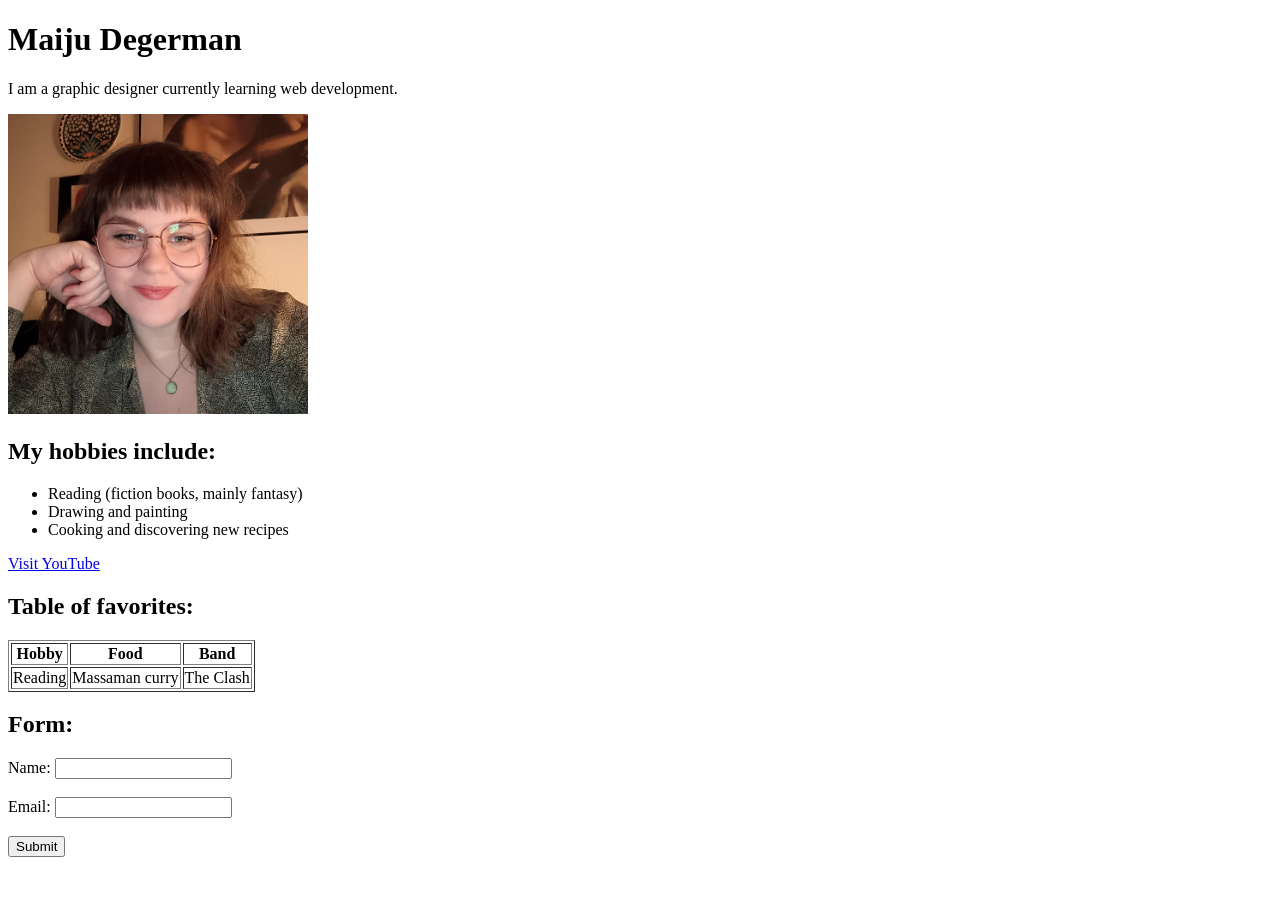
==== index.html @ f5ac300c "Refactor code structure for improved readability and maintainability" ====
<!doctype html>
<html>
  <head>
    <title>Maiju's Page</title>
  </head>
  <body>
    <h1>Maiju Degerman</h1>
    <p>I am a graphic designer currently learning web development.</p>
    <img src="maiju.jpg" alt="Kuva Maijusta" width="300" height="300" />

    <h2>My hobbies include:</h2>
    <ul>
      <li>Reading (fiction books, mainly fantasy)</li>
      <li>Drawing and painting</li>
      <li>Cooking and discovering new recipes</li>
    </ul>

    <a href="https://www.youtube.com">Visit YouTube</a>

    <h2>Table of favorites:</h2>

    <table border="1">
      <tr>
        <th>Hobby</th>
        <th>Food</th>
        <th>Band</th>
      </tr>
      <tr>
        <td>Reading</td>
        <td>Massaman curry</td>
        <td>The Clash</td>
      </tr>
    </table>

    <h2>Form:</h2>

    <form>
      <label for="name">Name:</label>
      <input type="text" id="name" name="name" /><br /><br />
      <label for="email">Email:</label>
      <input type="email" id="email" name="email" /><br /><br />
      <input type="submit" value="Submit" />
    </form>
  </body>
</html>
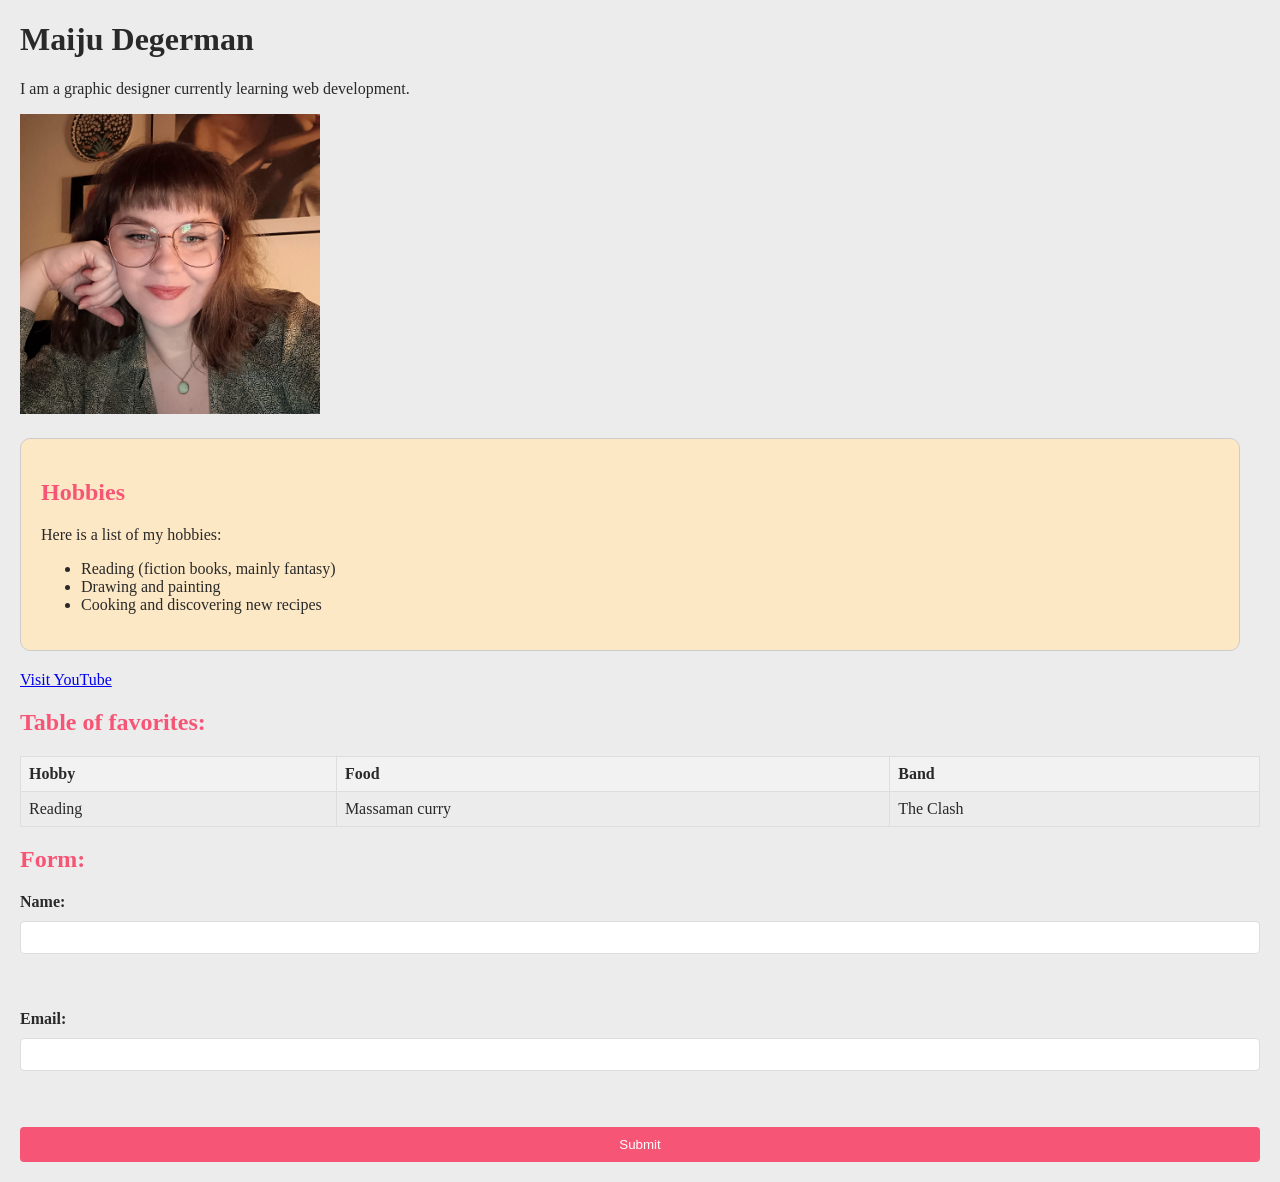
==== commit fca96da8: "Refactor hobbies section and add CSS styles for improved layout and design" ====
--- a/index.html
+++ b/index.html
@@ -2,18 +2,22 @@
 <html>
   <head>
     <title>Maiju's Page</title>
+    <link rel="stylesheet" href="styles.css" />
   </head>
   <body>
     <h1>Maiju Degerman</h1>
     <p>I am a graphic designer currently learning web development.</p>
     <img src="maiju.jpg" alt="Kuva Maijusta" width="300" height="300" />
 
-    <h2>My hobbies include:</h2>
-    <ul>
-      <li>Reading (fiction books, mainly fantasy)</li>
-      <li>Drawing and painting</li>
-      <li>Cooking and discovering new recipes</li>
-    </ul>
+    <div class="content-box">
+      <h2>Hobbies</h2>
+      <p>Here is a list of my hobbies:</p>
+      <ul>
+        <li>Reading (fiction books, mainly fantasy)</li>
+        <li>Drawing and painting</li>
+        <li>Cooking and discovering new recipes</li>
+      </ul>
+    </div>
 
     <a href="https://www.youtube.com">Visit YouTube</a>
 
--- a/styles.css
+++ b/styles.css
@@ -0,0 +1,85 @@
+h1 {
+  color: #292929;
+}
+h1 {
+  font-size: 2em;
+}
+p {
+  color: rgb(41, 41, 41);
+}
+h2 {
+  color: rgb(247, 85, 118);
+}
+
+ul {
+  color: rgb(41, 41, 41);
+}
+
+table {
+  color: rgb(41, 41, 41);
+}
+
+form {
+  color: rgb(41, 41, 41);
+}
+
+body {
+  background-color: rgb(236, 236, 236);
+  margin: 20px;
+}
+
+.content-box {
+  padding: 20px;
+  margin: 20px;
+  margin-left: 0;
+  background-color: #fde8c6;
+  border: 1px solid #ccc;
+  border-radius: 10px;
+}
+
+table {
+  width: 100%;
+  border-collapse: collapse;
+}
+
+th,
+td {
+  border: 1px solid #ddd;
+  padding: 8px;
+  text-align: left;
+}
+
+th {
+  background-color: #f2f2f2;
+}
+
+form {
+  display: flex;
+  flex-direction: column;
+  gap: 10px;
+}
+
+label {
+  font-weight: bold;
+}
+
+input[type="text"],
+input[type="email"] {
+  padding: 8px;
+  border: 1px solid #ddd;
+  border-radius: 4px;
+}
+
+input[type="submit"] {
+  background-color: #f75576;
+  color: white;
+  padding: 10px;
+  border: none;
+  border-radius: 4px;
+  cursor: pointer;
+}
+
+input[type="submit"]:hover {
+  background-color: #f8c471;
+  color: #292929;
+}
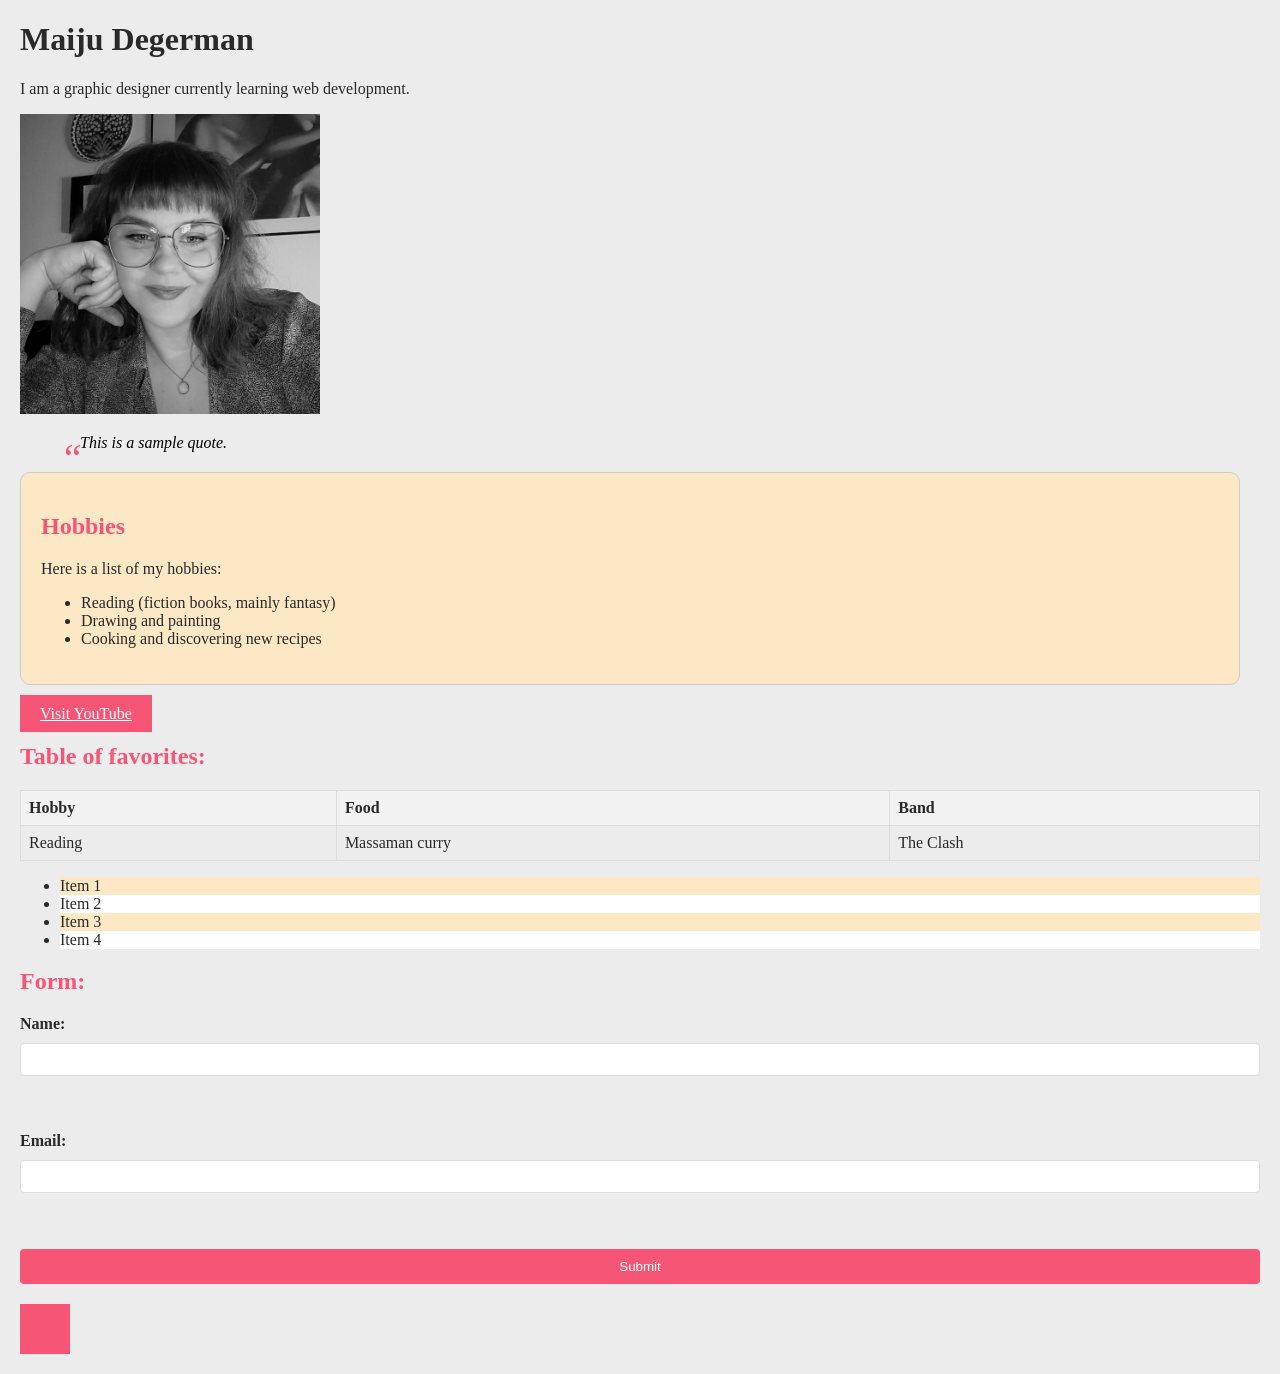
==== commit c0605893: "Add styles for layout, typography, and interactive elements in styles.css" ====
--- a/index.html
+++ b/index.html
@@ -7,8 +7,15 @@
   <body>
     <h1>Maiju Degerman</h1>
     <p>I am a graphic designer currently learning web development.</p>
-    <img src="maiju.jpg" alt="Kuva Maijusta" width="300" height="300" />
 
+    <img
+      src="maiju.jpg"
+      alt="Kuva Maijusta"
+      width="300"
+      height="300"
+      class="filter-image"
+    />
+    <blockquote class="quote">This is a sample quote.</blockquote>
     <div class="content-box">
       <h2>Hobbies</h2>
       <p>Here is a list of my hobbies:</p>
@@ -19,8 +26,9 @@
       </ul>
     </div>
 
-    <a href="https://www.youtube.com">Visit YouTube</a>
-
+    <a class="transition-button" href="https://www.youtube.com"
+      >Visit YouTube</a
+    >
     <h2>Table of favorites:</h2>
 
     <table border="1">
@@ -35,7 +43,12 @@
         <td>The Clash</td>
       </tr>
     </table>
-
+    <ul class="pseudo-list">
+      <li>Item 1</li>
+      <li>Item 2</li>
+      <li>Item 3</li>
+      <li>Item 4</li>
+    </ul>
     <h2>Form:</h2>
 
     <form>
@@ -45,5 +58,7 @@
       <input type="email" id="email" name="email" /><br /><br />
       <input type="submit" value="Submit" />
     </form>
+
+    <div class="animation-box"></div>
   </body>
 </html>
--- a/styles.css
+++ b/styles.css
@@ -83,3 +83,62 @@
   background-color: #f8c471;
   color: #292929;
 }
+.transition-button {
+  background-color: #f75576;
+  color: #ffffff;
+  padding: 10px 20px;
+  border: none;
+  cursor: pointer;
+  transition: background-color 0.3s ease;
+}
+
+.transition-button:hover {
+  background-color: #f8c471;
+  color: #292929;
+}
+.animation-box {
+  width: 50px;
+  height: 50px;
+  background-color: #f75576;
+  position: relative;
+  animation: move 2s infinite alternate;
+  margin-top: 20px;
+}
+
+@keyframes move {
+  from {
+    left: 0;
+  }
+  to {
+    left: 100px;
+  }
+}
+.pseudo-list li:nth-child(odd) {
+  background-color: #fde8c6;
+}
+
+.pseudo-list li:nth-child(even) {
+  background-color: white;
+}
+.filter-image {
+  filter: grayscale(100%);
+  transition: filter 0.3s ease;
+}
+
+.filter-image:hover {
+  filter: grayscale(0%);
+}
+.quote {
+  position: relative;
+  padding-left: 20px;
+  font-style: italic;
+}
+
+.quote::before {
+  content: "“";
+  font-size: 40px;
+  position: absolute;
+  left: 0;
+  top: 0;
+  color: #f75576;
+}
